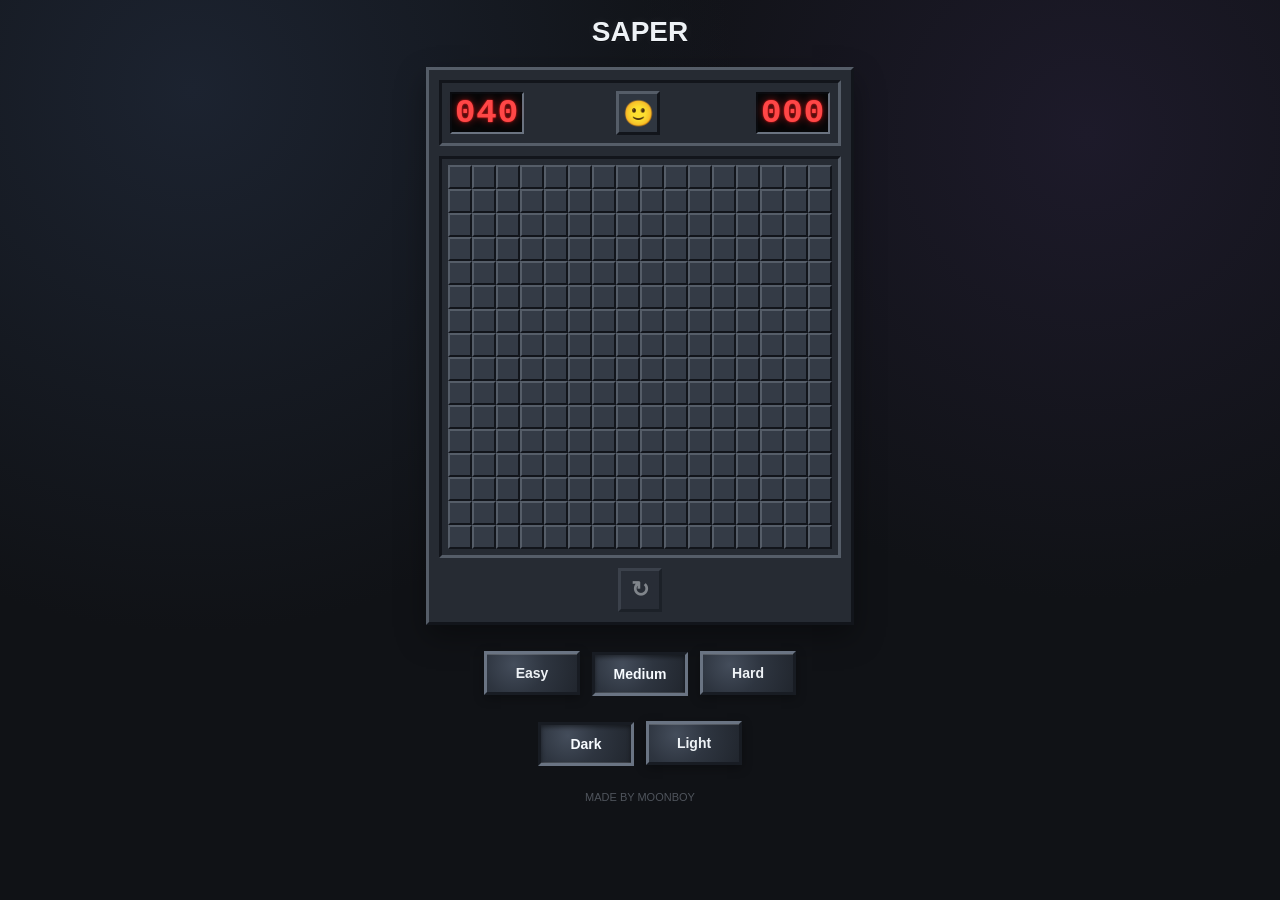
==== index.html @ b412c673 "dodano stronę made" ====
<!doctype html>
<html lang="pl">
  <head>
    <meta charset="UTF-8" />
    <meta
      name="viewport"
      content="width=device-width, initial-scale=1.0, maximum-scale=5, user-scalable=yes"
    />
    <title>Saper</title>
    <link rel="icon" type="image/svg+xml" href="favicon-flag-light.svg" media="(prefers-color-scheme: light)" />
    <link rel="icon" type="image/svg+xml" href="favicon-flag-dark.svg" media="(prefers-color-scheme: dark)" />
    <link rel="icon" type="image/svg+xml" href="favicon-flag-light.svg" />
    <link rel="stylesheet" href="styles.css" />
  </head>
  <body>
    <div class="page">
      <h1 class="game-title">SAPER</h1>

      <main class="window" aria-label="Saper">
        <input id="difficulty" type="hidden" value="medium" />
        <input id="theme" type="hidden" value="dark" />

        <section class="scorebar" aria-label="Status gry">
          <div class="digits" aria-label="Licznik min"><span id="mine-counter">000</span></div>
          <button id="new-game" type="button" class="face" aria-label="Nowa gra">🙂</button>
          <div class="digits" aria-label="Timer"><span id="timer">000</span></div>
        </section>

        <section class="board-shell">
          <div class="board-zoom">
            <div id="board" class="board" role="grid" aria-label="Plansza Sapera"></div>
          </div>
        </section>

        <div class="replay-wrap">
          <button id="replay-game" type="button" class="replay-button" aria-label="Undo" disabled>↻</button>
        </div>
      </main>

      <section class="difficulty-picker" aria-label="Game difficulty">
        <button type="button" class="difficulty-button" data-difficulty="easy" aria-pressed="false">
          Easy
        </button>
        <button type="button" class="difficulty-button is-active" data-difficulty="medium" aria-pressed="true">
          Medium
        </button>
        <button type="button" class="difficulty-button" data-difficulty="hard" aria-pressed="false">
          Hard
        </button>
      </section>

      <section class="theme-picker" aria-label="Wybór motywu">
        <button type="button" class="theme-button is-active" data-theme="dark" aria-pressed="true">
          Dark
        </button>
        <button type="button" class="theme-button" data-theme="light" aria-pressed="false">
          Light
        </button>
      </section>

      <p class="credit-line"><a href="made.html">made by moonboy</a></p>

    </div>

    <script src="script.js"></script>
  </body>
</html>
---- styles.css ----
:root {
  --ui-font: "MS Sans Serif", "Microsoft Sans Serif", Tahoma, Geneva, sans-serif;
  --bg: #101216;
  --light: #555d68;
  --mid: #262b33;
  --dark: #12151b;
  --deep: #090b0f;
  --digit-bg: #060708;
  --digit-red: #ff4747;
  --body-background:
    radial-gradient(circle at 15% 10%, #1c2330 0%, transparent 40%),
    radial-gradient(circle at 85% 15%, #1d1a2a 0%, transparent 35%),
    var(--bg);
  --body-text: #e8ebef;
  --link-color: #e8ebef;
  --title-color: #eef2f6;
  --title-shadow: 0 1px 0 #0a0c10, 0 0 10px rgba(255, 255, 255, 0.08);
  --window-shadow: 0 12px 28px rgba(0, 0, 0, 0.35);
  --digits-frame: #6a7380;
  --face-bg: #2f3640;
  --face-text: #fff;
  --picker-border-raised: #6a7483 #181c23 #181c23 #6a7483;
  --picker-border-pressed: #181c23 #6a7483 #6a7483 #181c23;
  --picker-bg: radial-gradient(circle at 30% 28%, #444d5b 0%, #2e3540 45%, #21262e 100%);
  --picker-text: #eef2f6;
  --picker-active-text: #f7fbff;
  --picker-shadow: inset 0 1px 0 rgba(255, 255, 255, 0.18), 0 3px 10px rgba(0, 0, 0, 0.3);
  --picker-active-shadow:
    inset 0 2px 4px rgba(0, 0, 0, 0.45),
    inset 0 -1px 0 rgba(255, 255, 255, 0.12);
  --picker-focus: #dfe9ff;
  --replay-bg: #2b313a;
  --replay-text: #eef2f6;
  --cell-bg: #343b46;
  --cell-open-border: #525b67;
  --cell-open-bg: #0a0c10;
  --cell-chord-bg: #252c36;
  --cell-mine-bg: #3a0008;
  --cell-flag-bg: #343b46;
  --cell-wrong-flag-bg: #3a0008;
  --cell-wrong-flag-border: #525b67;
  --n1-color: #78a8ff;
  --n2-color: #67d67d;
  --n3-color: #ff7676;
  --n4-color: #8da3ff;
  --n5-color: #ff9b63;
  --n6-color: #67e0df;
  --n7-color: #f1f3f5;
  --n8-color: #aab2bd;
  --message-win: #67d67d;
  --message-lose: #ff6b6b;
  --flag-url: url("./flag.svg");
  --bomb-url: url("./bomb.svg");
  --cross-url: url("./cross.svg");
}

:root[data-theme="light"] {
  --bg: #bcbcbc;
  --light: #ffffff;
  --mid: #c6c6c6;
  --dark: #7b7b7b;
  --deep: #4f4f4f;
  --digit-bg: #111111;
  --digit-red: #ff2a2a;
  --body-background: var(--bg);
  --body-text: #000000;
  --link-color: #111111;
  --title-color: #111111;
  --title-shadow: none;
  --window-shadow: none;
  --digits-frame: #e4e4e4;
  --face-bg: #efefef;
  --face-text: #000000;
  --picker-border-raised: #ffffff #7b7b7b #7b7b7b #ffffff;
  --picker-border-pressed: #7b7b7b #ffffff #ffffff #7b7b7b;
  --picker-bg: linear-gradient(#efefef, #d8d8d8);
  --picker-text: #111111;
  --picker-active-text: #111111;
  --picker-shadow: inset 0 1px 0 rgba(255, 255, 255, 0.7), 0 1px 0 rgba(0, 0, 0, 0.08);
  --picker-active-shadow: inset 0 1px 2px rgba(0, 0, 0, 0.2);
  --picker-focus: #2a62ff;
  --replay-bg: #efefef;
  --replay-text: #111111;
  --cell-bg: #bdbdbd;
  --cell-open-border: #8b8b8b;
  --cell-open-bg: #c7c7c7;
  --cell-chord-bg: #c7c7c7;
  --cell-mine-bg: #b22222;
  --cell-flag-bg: #bdbdbd;
  --cell-wrong-flag-bg: #b22222;
  --cell-wrong-flag-border: #ffb1b1 #8e2e2e #8e2e2e #ffb1b1;
  --n1-color: #0000ff;
  --n2-color: #008000;
  --n3-color: #ff0000;
  --n4-color: #000080;
  --n5-color: #800000;
  --n6-color: #008080;
  --n7-color: #000000;
  --n8-color: #808080;
  --message-win: #1d7a19;
  --message-lose: #a50000;
}

* {
  box-sizing: border-box;
}

button {
  -webkit-tap-highlight-color: transparent;
  -webkit-touch-callout: none;
}

button:focus {
  outline: none;
}

body {
  margin: 0;
  min-height: 100vh;
  font-family: var(--ui-font);
  background: var(--body-background);
  color: var(--body-text);
  padding: 18px 14px;
  display: flex;
  justify-content: center;
}

.page {
  width: fit-content;
  margin: 0 auto;
  display: flex;
  flex-direction: column;
  align-items: center;
}

.top-menu {
  display: flex;
  gap: 34px;
  margin: 0 0 10px 38px;
  font-size: 34px;
}

.top-menu a {
  color: var(--link-color);
  text-decoration: none;
}

.top-menu a:hover {
  text-decoration: underline;
}

.window {
  margin-left: 0;
  width: fit-content;
  background: var(--mid);
  border-top: 3px solid var(--light);
  border-left: 3px solid var(--light);
  border-right: 3px solid var(--dark);
  border-bottom: 3px solid var(--dark);
  padding: 10px;
  box-shadow: var(--window-shadow);
}

.game-title {
  margin: 0 0 0.75em;
  text-align: center;
  font-size: 28px;
  line-height: 1;
  color: var(--title-color);
  text-shadow: var(--title-shadow);
}

.scorebar {
  display: grid;
  grid-template-columns: 74px 48px 74px;
  align-items: center;
  justify-content: space-between;
  gap: 10px;
  background: var(--mid);
  border-top: 3px solid var(--dark);
  border-left: 3px solid var(--dark);
  border-right: 3px solid var(--light);
  border-bottom: 3px solid var(--light);
  padding: 8px;
  margin-bottom: 10px;
}

.digits {
  min-height: 42px;
  background: var(--digit-bg);
  border-top: 2px solid var(--deep);
  border-left: 2px solid var(--deep);
  border-right: 2px solid var(--digits-frame);
  border-bottom: 2px solid var(--digits-frame);
  display: grid;
  place-items: center;
  -webkit-user-select: none;
  user-select: none;
}

.digits span {
  font-family: "Digital-7", "DS-Digital", "Seven Segment", "Orbitron", "Courier New", monospace;
  font-size: 34px;
  line-height: 1;
  color: var(--digit-red);
  letter-spacing: 1px;
  font-weight: 900;
  text-shadow: 0 0 2px #ff1c1c, 0 0 8px rgba(255, 35, 35, 0.55);
}

.face {
  width: 44px;
  height: 44px;
  font-size: 25px;
  border: 3px solid;
  border-color: var(--light) var(--dark) var(--dark) var(--light);
  background: var(--face-bg);
  color: var(--face-text);
  cursor: pointer;
  line-height: 1;
  padding: 0;
}

.face:active {
  border-color: var(--dark) var(--light) var(--light) var(--dark);
}

.board-shell {
  background: var(--mid);
  border-top: 3px solid var(--dark);
  border-left: 3px solid var(--dark);
  border-right: 3px solid var(--light);
  border-bottom: 3px solid var(--light);
  padding: 6px;
  overflow: auto;
  touch-action: pan-x pan-y pinch-zoom;
  -webkit-overflow-scrolling: touch;
}

.board-zoom {
  width: fit-content;
  height: fit-content;
  overflow: hidden;
}

.board-zoom > .board {
  transform-origin: top left;
  transform: scale(var(--board-scale, 1));
}

.replay-wrap {
  display: flex;
  justify-content: center;
  margin-top: 10px;
}

.difficulty-picker,
.theme-picker {
  display: flex;
  justify-content: center;
  gap: 12px;
}

.difficulty-picker {
  margin-top: 26px;
}

.theme-picker {
  margin-top: 26px;
}

.difficulty-button,
.theme-button {
  width: 96px;
  height: 44px;
  border-radius: 0;
  border: 3px solid;
  border-color: var(--picker-border-raised);
  background: var(--picker-bg);
  color: var(--picker-text);
  font-family: inherit;
  font-size: 14px;
  font-weight: 700;
  cursor: pointer;
  -webkit-user-select: none;
  user-select: none;
  box-shadow: var(--picker-shadow);
  transition: transform 120ms ease, box-shadow 120ms ease, filter 120ms ease;
}

.difficulty-button:hover,
.theme-button:hover {
  filter: brightness(1.08);
}

.difficulty-button:active,
.theme-button:active {
  transform: translateY(1px);
  border-color: var(--picker-border-pressed);
}

.difficulty-button.is-active,
.theme-button.is-active {
  background: var(--picker-bg);
  border-color: var(--picker-border-pressed);
  color: var(--picker-active-text);
  box-shadow: var(--picker-active-shadow);
  transform: translateY(1px);
}

.difficulty-button:focus-visible,
.theme-button:focus-visible {
  outline: 2px solid var(--picker-focus);
  outline-offset: 3px;
}

.replay-button {
  width: 44px;
  height: 44px;
  padding: 0;
  border: 3px solid;
  border-color: var(--light) var(--dark) var(--dark) var(--light);
  background: var(--replay-bg);
  color: var(--replay-text);
  font-family: inherit;
  font-size: 22px;
  font-weight: 900;
  line-height: 1;
  display: grid;
  place-items: center;
  cursor: pointer;
}

.replay-button:active:not(:disabled) {
  border-color: var(--dark) var(--light) var(--light) var(--dark);
}

.replay-button:disabled {
  opacity: 0.45;
  cursor: default;
}

.board {
  display: grid;
  gap: 0;
  width: fit-content;
}

.cell {
  width: 24px;
  height: 24px;
  position: relative;
  border: 2px solid;
  border-color: var(--light) var(--dark) var(--dark) var(--light);
  background: var(--cell-bg);
  display: grid;
  place-items: center;
  font-family: var(--ui-font);
  font-size: 16px;
  font-weight: 700;
  padding: 0;
  cursor: pointer;
  user-select: none;
  -webkit-user-select: none;
  -webkit-touch-callout: none;
  -webkit-tap-highlight-color: transparent;
  touch-action: auto;
}

.cell:focus,
.cell:focus-visible {
  outline: none;
}

.cell.open {
  border: 1px solid var(--cell-open-border);
  background: var(--cell-open-bg);
  cursor: default;
}

.cell.chord-preview {
  border: 1px solid var(--cell-open-border);
  background: var(--cell-chord-bg);
}

.cell.mine {
  background: var(--cell-mine-bg);
  color: transparent;
  background-image: var(--bomb-url);
  background-repeat: no-repeat;
  background-position: center;
  background-size: 24px 24px;
}

:root[data-theme="light"] .cell.mine {
  background-image: url("./bomb-black.svg");
}

.cell.flagged {
  color: transparent;
  background-color: var(--cell-flag-bg);
  background-image: var(--flag-url);
  background-repeat: no-repeat;
  background-position: center;
  background-size: 24px 24px;
}

.cell.flagged.wrong-flag {
  background-color: var(--cell-wrong-flag-bg);
  border-color: var(--cell-wrong-flag-border);
}

.cell.flagged.wrong-flag::after {
  content: "";
  position: absolute;
  inset: 0;
  background-image: var(--cross-url);
  background-repeat: no-repeat;
  background-position: center;
  background-size: 24px 24px;
  opacity: 1;
  pointer-events: none;
}

.n1 { color: var(--n1-color); }
.n2 { color: var(--n2-color); }
.n3 { color: var(--n3-color); }
.n4 { color: var(--n4-color); }
.n5 { color: var(--n5-color); }
.n6 { color: var(--n6-color); }
.n7 { color: var(--n7-color); }
.n8 { color: var(--n8-color); }

.message {
  margin: 10px 0 0 0;
  font-size: 24px;
  font-weight: 700;
}

.message.win {
  color: var(--message-win);
}

.message.lose {
  color: var(--message-lose);
}

.menu-line {
  margin: 10px 0 0;
  font-size: 38px;
  font-weight: 700;
}

.headline {
  margin: 10px 0 0;
  font-size: 58px;
  font-weight: 700;
}

.credit-line {
  margin: 26px 0 0;
  font-size: 11px;
  color: #4f545c;
  text-align: center;
  text-transform: uppercase;
}

.credit-line a,
.credit-line a:visited {
  color: inherit;
  text-decoration: none;
}

.credit-line a:hover,
.credit-line a:focus-visible {
  color: #7b7b7b;
}

@media (max-width: 900px) {
  .top-menu,
  .window {
    margin-left: 0;
  }

  .top-menu {
    font-size: 26px;
    gap: 22px;
  }

  .menu-line {
    font-size: 26px;
  }

  .headline {
    font-size: 42px;
  }

  .board-shell.is-mobile-fitted {
    overflow: hidden auto;
  }
}

@media (hover: none) and (pointer: coarse) {
  .face:active {
    border-color: var(--light) var(--dark) var(--dark) var(--light);
  }

  .replay-button:active:not(:disabled) {
    border-color: var(--light) var(--dark) var(--dark) var(--light);
  }

  .difficulty-button:active,
  .theme-button:active {
    transform: none;
    border-color: var(--picker-border-raised);
  }

  .difficulty-button.is-active:active,
  .theme-button.is-active:active {
    transform: translateY(1px);
    border-color: var(--picker-border-pressed);
  }
}
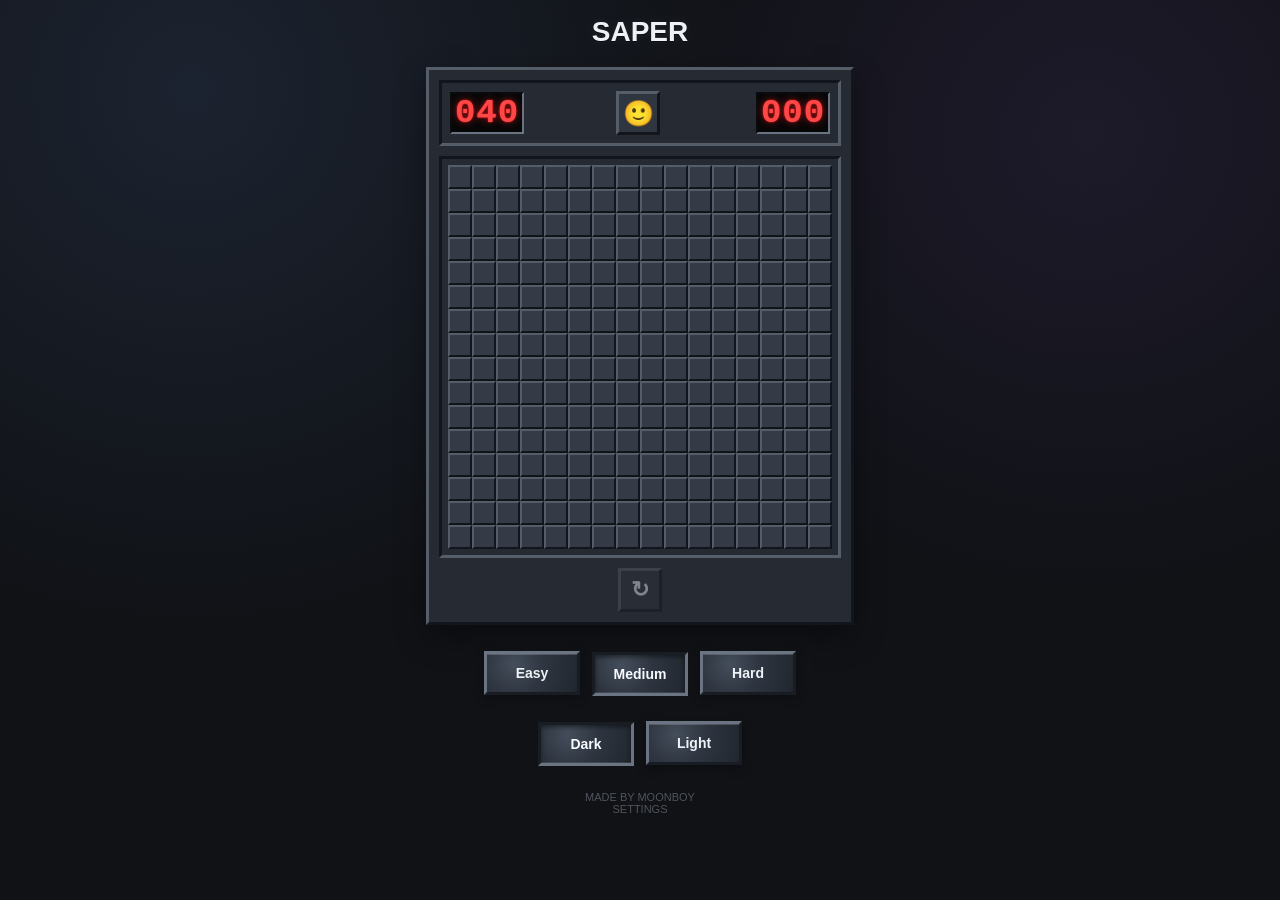
==== commit c7801917: "dopracowany settings" ====
--- a/index.html
+++ b/index.html
@@ -47,6 +47,9 @@
         <button type="button" class="difficulty-button" data-difficulty="hard" aria-pressed="false">
           Hard
         </button>
+        <button type="button" class="difficulty-button" data-difficulty="custom" aria-pressed="false" hidden>
+          Custom
+        </button>
       </section>
 
       <section class="theme-picker" aria-label="Wybór motywu">
@@ -58,10 +61,14 @@
         </button>
       </section>
 
-      <p class="credit-line"><a href="made.html">made by moonboy</a></p>
+      <p class="credit-line"><a href="made.html">made by moonboy<br />settings</a></p>
 
     </div>
 
+    <script src="shared-cookies.js"></script>
+    <script src="shared-daily-game-limit.js"></script>
+    <script src="shared-board-input.js"></script>
+    <script src="shared-minesweeper-utils.js"></script>
     <script src="script.js"></script>
   </body>
 </html>
--- a/styles.css
+++ b/styles.css
@@ -60,8 +60,8 @@
   --mid: #c6c6c6;
   --dark: #7b7b7b;
   --deep: #4f4f4f;
-  --digit-bg: #111111;
-  --digit-red: #ff2a2a;
+  --digit-bg: #8f9a63;
+  --digit-red: #2a311f;
   --body-background: var(--bg);
   --body-text: #000000;
   --link-color: #111111;
@@ -101,6 +101,10 @@
   --message-lose: #a50000;
 }
 
+:root[data-theme="light"] .digits span {
+  text-shadow: none;
+}
+
 * {
   box-sizing: border-box;
 }
@@ -263,6 +267,11 @@
 
 .difficulty-picker {
   margin-top: 26px;
+  visibility: hidden;
+}
+
+.difficulty-picker.is-ready {
+  visibility: visible;
 }
 
 .theme-picker {
@@ -380,7 +389,7 @@
 
 .cell.chord-preview {
   border: 1px solid var(--cell-open-border);
-  background: var(--cell-chord-bg);
+  background: var(--cell-open-bg);
 }
 
 .cell.mine {
@@ -476,6 +485,41 @@
   color: #7b7b7b;
 }
 
+.board.is-daily-limit-board,
+.made-board.is-daily-limit-board {
+  position: relative;
+}
+
+.daily-limit-cell {
+  cursor: default;
+  pointer-events: none;
+  opacity: 1;
+}
+
+.daily-limit-message {
+  grid-column: 1 / -1;
+  grid-row: 1 / -1;
+  z-index: 5;
+  pointer-events: none;
+  align-self: center;
+  justify-self: center;
+  min-width: min(90%, 360px);
+  max-width: calc(100% - 18px);
+  min-height: 72px;
+  padding: 12px 14px;
+  display: grid;
+  place-items: center;
+  text-align: center;
+  line-height: 1.35;
+  color: var(--digit-red);
+  background: rgba(6, 7, 8, 0.92);
+  border-top: 2px solid var(--deep);
+  border-left: 2px solid var(--deep);
+  border-right: 2px solid var(--digits-frame);
+  border-bottom: 2px solid var(--digits-frame);
+  text-shadow: 0 0 2px #ff1c1c, 0 0 8px rgba(255, 35, 35, 0.35);
+}
+
 @media (max-width: 900px) {
   .top-menu,
   .window {
